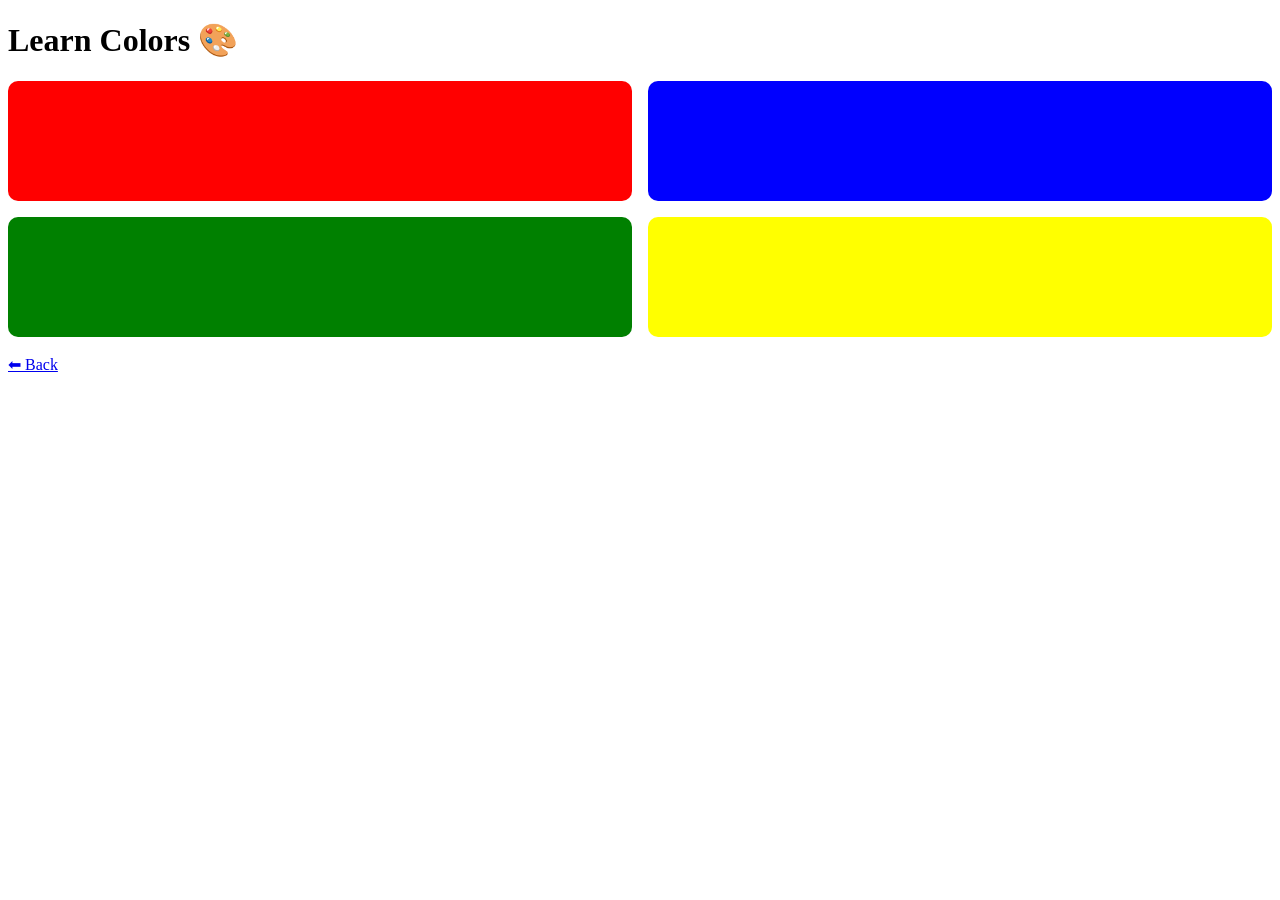
==== colors.html @ d978ba28 "Create colors.html" ====
<!DOCTYPE html>
<html lang="en">
<head>
<meta charset="UTF-8">
<meta name="viewport" content="width=device-width, initial-scale=1.0">
<title>Learn Colors</title>
<link rel="stylesheet" href="styles.css">
<style>
.grid{display:grid;grid-template-columns:repeat(2,1fr);gap:1rem;margin-top:1rem;}
.color-box{height:120px;border-radius:10px;cursor:pointer;}
.red{background:red;} .blue{background:blue;}
.green{background:green;} .yellow{background:yellow;}
</style>
</head>
<body>
  <div class="container">
    <h1>Learn Colors 🎨</h1>
    <div class="grid">
      <div class="color-box red" onclick="say('red')"></div>
      <div class="color-box blue" onclick="say('blue')"></div>
      <div class="color-box green" onclick="say('green')"></div>
      <div class="color-box yellow" onclick="say('yellow')"></div>
    </div>
    <br>
    <a href="dashboard.html" class="menu-btn">⬅ Back</a>
  </div>

  <script>
    function say(color){
      const audio=new Audio(`sounds/${color}.mp3`);
      audio.play();
    }
  </script>
</body>
</html>
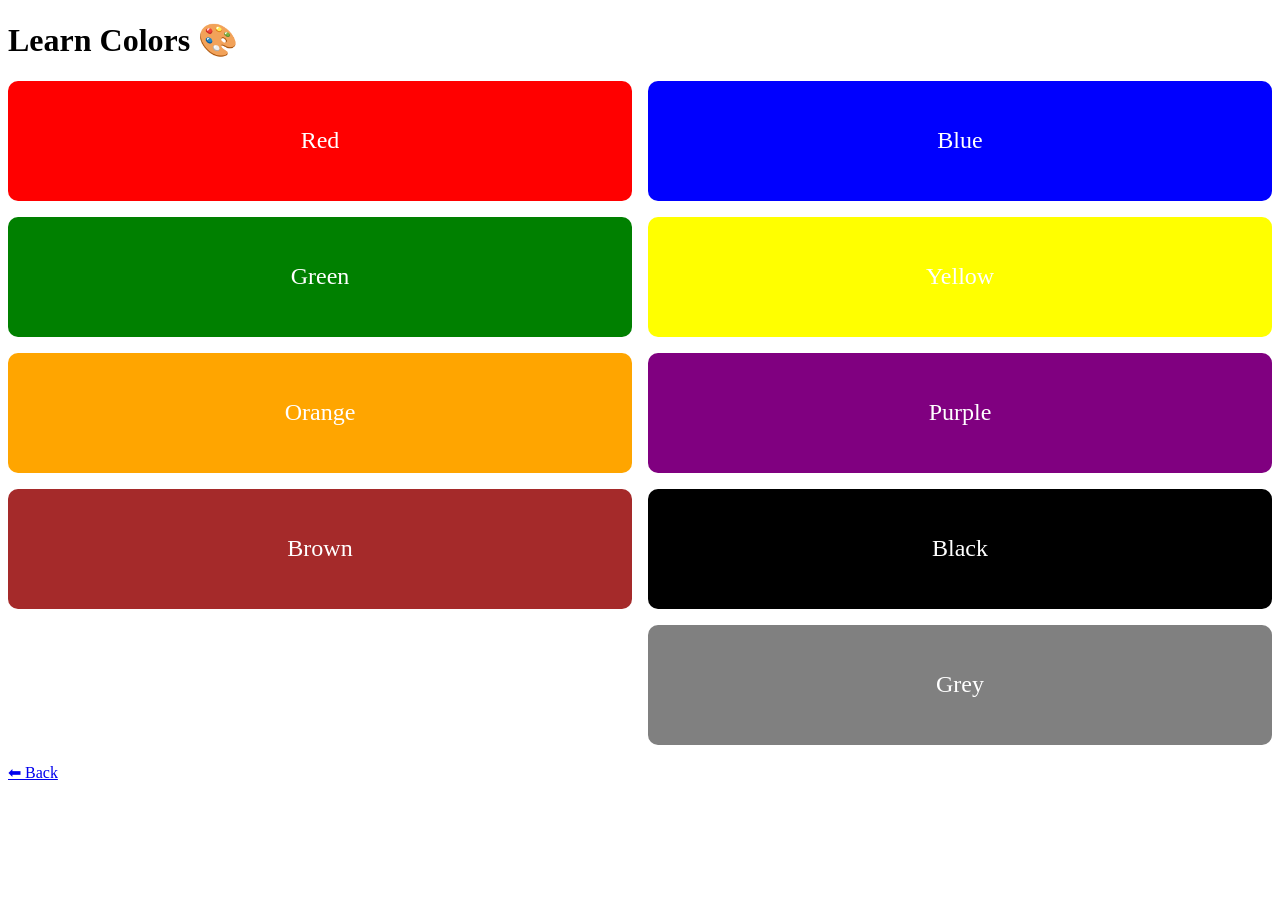
==== commit 7cd92609: "Update colors.html" ====
--- a/colors.html
+++ b/colors.html
@@ -7,29 +7,25 @@
 <link rel="stylesheet" href="styles.css">
 <style>
 .grid{display:grid;grid-template-columns:repeat(2,1fr);gap:1rem;margin-top:1rem;}
-.color-box{height:120px;border-radius:10px;cursor:pointer;}
-.red{background:red;} .blue{background:blue;}
-.green{background:green;} .yellow{background:yellow;}
+.color-box{height:120px;border-radius:10px;cursor:pointer;display:flex;align-items:center;justify-content:center;font-size:1.5rem;color:white;}
 </style>
 </head>
 <body>
   <div class="container">
     <h1>Learn Colors 🎨</h1>
-    <div class="grid">
-      <div class="color-box red" onclick="say('red')"></div>
-      <div class="color-box blue" onclick="say('blue')"></div>
-      <div class="color-box green" onclick="say('green')"></div>
-      <div class="color-box yellow" onclick="say('yellow')"></div>
-    </div>
-    <br>
-    <a href="dashboard.html" class="menu-btn">⬅ Back</a>
+    <div class="grid" id="grid"></div>
+    <br><a href="dashboard.html" class="menu-btn">⬅ Back</a>
   </div>
 
   <script>
-    function say(color){
-      const audio=new Audio(`sounds/${color}.mp3`);
-      audio.play();
-    }
+    const colors = [
+      ['Red','red'],['Blue','blue'],['Green','green'],
+      ['Yellow','yellow'],['Orange','orange'],['Purple','purple'],
+      ['Brown','brown'],['Black','black'],['White','white'],['Grey','grey']
+    ];
+    const grid=document.getElementById('grid');
+    grid.innerHTML = colors.map(c=>`<div class="color-box" style="background:${c[1]}" onclick="say('${c[0]}')">${c[0]}</div>`).join('');
+    function say(name){new Audio(`sounds/${name.split(' ')[0].toLowerCase()}.mp3`).play();}
   </script>
 </body>
 </html>
